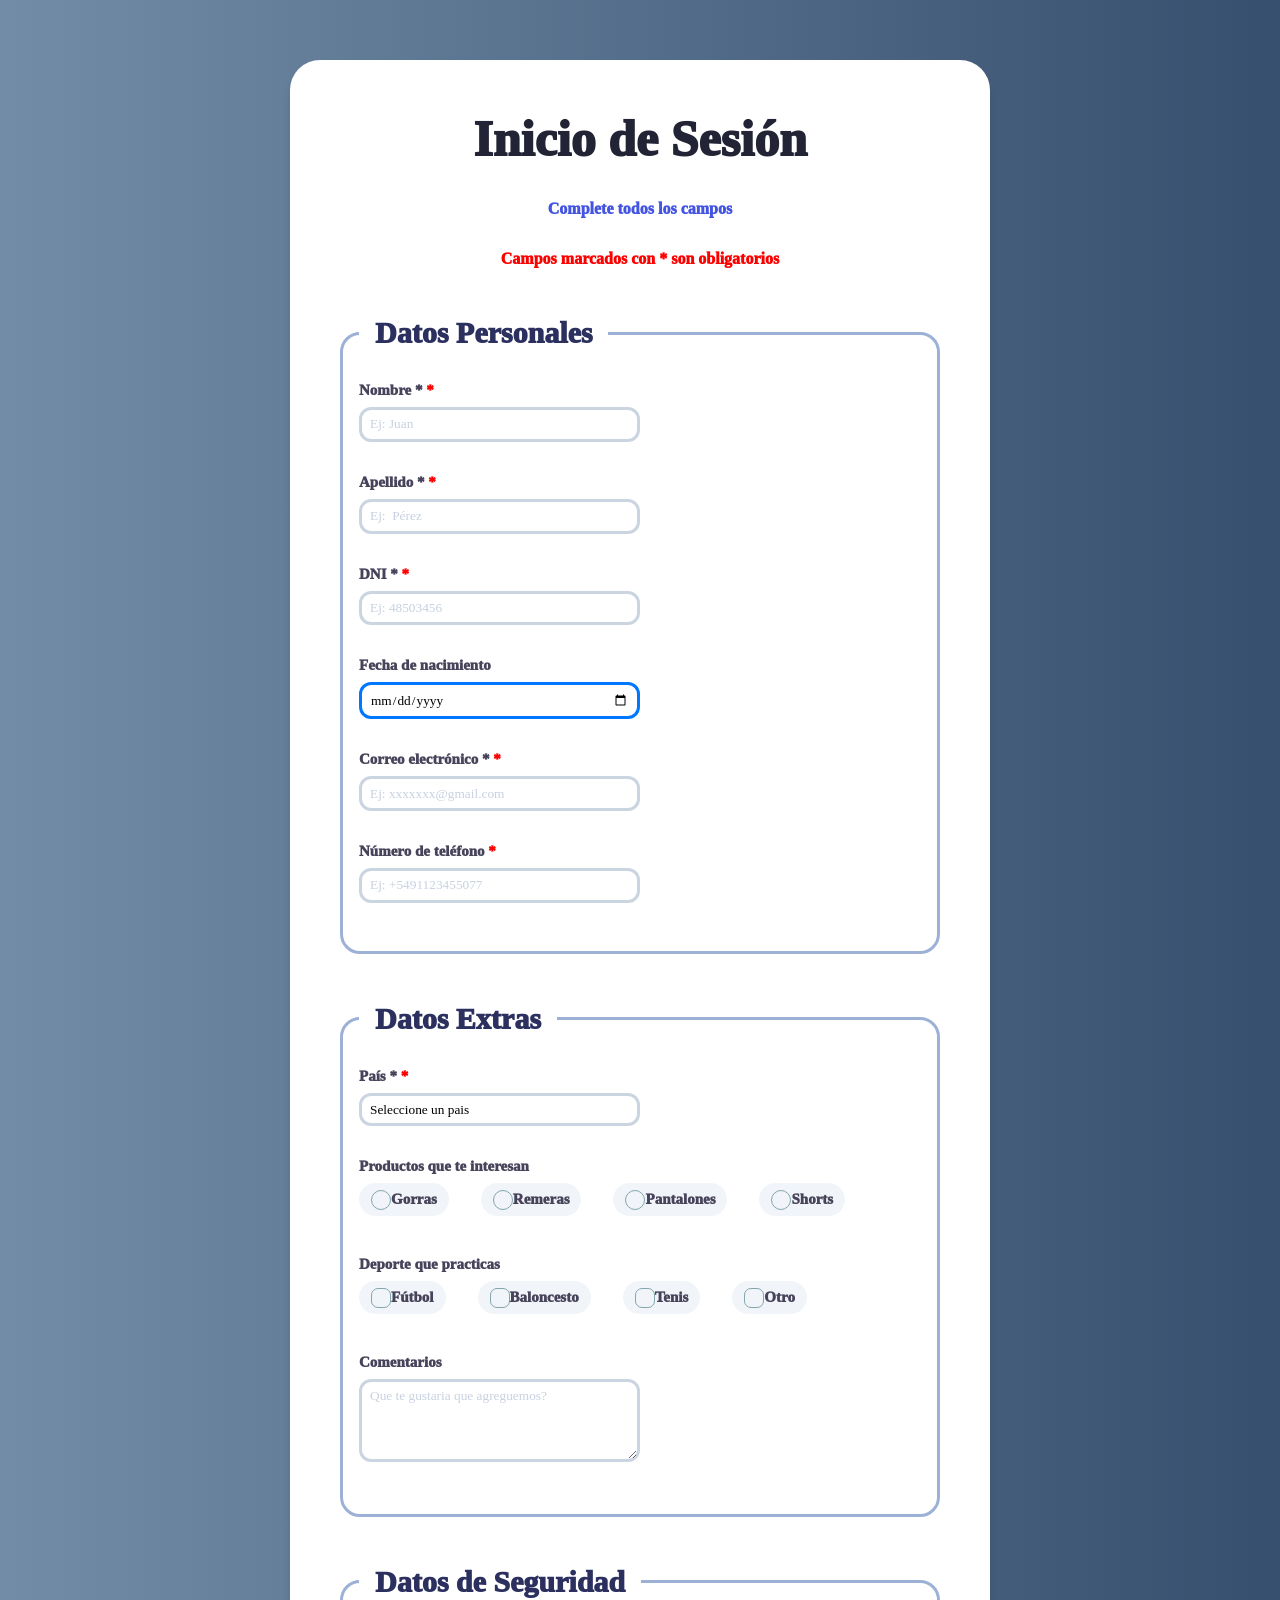
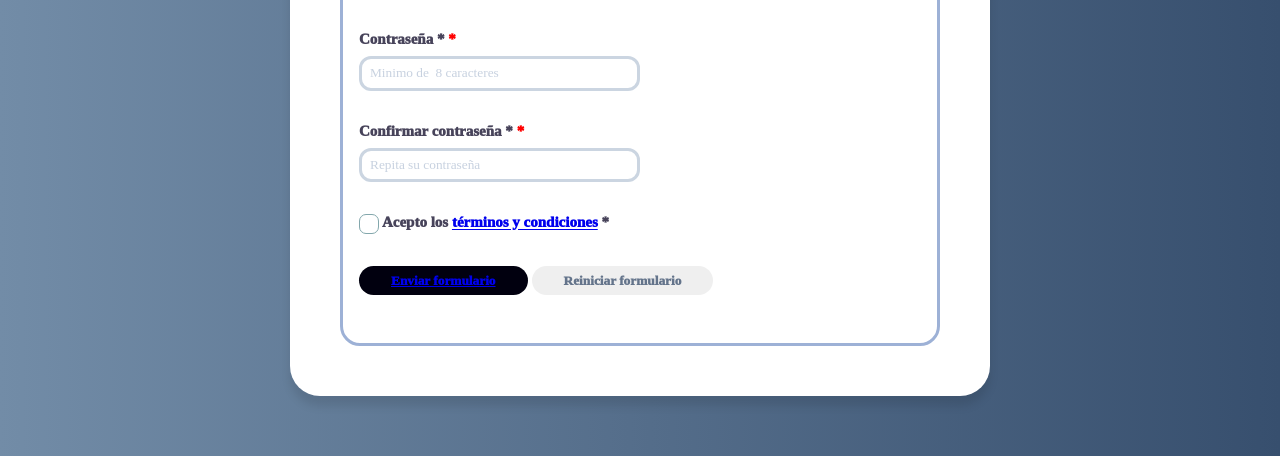
==== index.html @ d771cdbd "TIC" ====
<!DOCTYPE html>
<html lang="es">
<head>
    <meta charset="UTF-8">
    <meta name="viewport" content="width=device-width, initial-scale=1.0">
    <title>Formulario de Registro</title>
   
    <style>

* {
    box-sizing: border-box;  
    margin: 0;
    padding: 0;
}


body {
    font-family: Georgia, 'Times New Roman', Times, serif;
    background: linear-gradient(to right, #728ca7, #374f6e);
    min-height: 100vh;         
    display: flex;             
    justify-content: center;   
    align-items: center;       
    padding: 60px;    
    color: rgb(218, 6, 6);         
    
    
}

body > div {
    background: #ffffff;   
    box-shadow: 0 10px 10px rgba(0, 0, 0, 0.1);  
    border-radius: 30px;                
    padding: 50px;                     
    width: 200%;                         
    max-width: 700px;                    
}

h1 {
    font-size: 50px;       
    font-weight: 1000;     
    color: #222335;        
    margin-bottom: 2rem;   
    text-align: center;    
}

h1 + p {
    font-weight: 1000;  
    text-align: center;
    color: #4454e2;          
    margin-bottom: 2rem;      
}

h1 + p + p {
    font-weight: 1000;  
    text-align: center;
    color: #fd0000;          
    margin-bottom: 2rem;   
}

form {
    display: flex;
    flex-direction: column;   
    gap: 2rem;              
}

fieldset {
    border:  solid #9db1d6;          
    border-radius: 20px;              
    padding: 1rem;                    
}

fieldset:hover {
    border-color: #50588d;   /* preguntar a mia esto */
}

legend {
    font-weight: 1000;   
    font-size: 30px;        
    color: #2b305f;          
    padding: 1rem;       
    display: flex;
    align-items: center;                   
}

fieldset > div {
    margin-bottom: 2rem;    
}

label {
    display: block;          
    font-weight: 1000;       
    font-size: 15px;
    color: #47435a;          /* preguntar a mia*/
    margin-bottom: 0.5rem;   
    cursor: pointer;         
}

input[type="text"],
input[type="email"],
input[type="tel"],
input[type="date"],
input[type="password"],
select,
textarea {
    width: 50%;                       
    padding: 0.4rem 0.5rem;           
    border: solid #cbd5e1;         /* preguntar a mia */
    border-radius: 12px;              
    font-family: Georgia, 'Times New Roman', Times, serif;             
    background: #ffffff;               /* preguntar a mia */
    
}

input[type="text"]:focus,
input[type="email"]:focus,
input[type="tel"]:focus,
input[type="date"]:focus,
input[type="password"]:focus,
select:focus,
textarea:focus {
    border-color: #665eff;                      
    background: rgb(223, 223, 223);                            /* preguntar las dos cosas */
}

input::placeholder,
textarea::placeholder {
    color: #6b85aa60;      /* preguntar esto*/
    font-style: Georgia, 'Times New Roman', Times, serif;  /* preguntar esto */
}

select {
    appearance: none;
    padding-right: 0.5rem;                   
    cursor: pointer;
    font-style: Georgia, 'Times New Roman', Times, serif;
}

input[type="radio"],
input[type="checkbox"] {
    appearance: none;              
    width: 20px;
    height: 20px;
    border: 1px solid #83a7ac;     /* preguntar mia */         
    vertical-align: middle;        
    cursor: pointer;               
}


input[type="radio"] {
    border-radius: 70%;           
}

input[type="checkbox"] {
    border-radius: 7px;
}


input[type="radio"]:checked {
    box-shadow: inset 0 0 0 4px #00ffaa;  /* preguntar a mia */
}

input[type="checkbox"]:checked {
    border-color: #4f46e5; /* preguntar a mia */
    background: #4f46e5;
}

input[type="radio"]:hover,
input[type="checkbox"]:hover {
    border-color: #4f46e5;   /* preguntar a mia */
}


fieldset > div > div {
    display: flex;
    flex-wrap: wrap;              
    gap: 1rem 2rem;           
}


fieldset > div > div label {
    display: inline-flex;         
    align-items: center;          
    cursor: pointer;
    padding: 0.4rem 0.75rem;      
    border-radius: 30px;         
    background: #f1f5f9;          /* preguntar a mia */

}


fieldset > div > div label:has(input:checked) {
    border-color: #4f46e5;         /* preguntar a mia */
    color: #4f46e5;                
}



button {
    font-family: Georgia, 'Times New Roman', Times, serif;      
    font-weight: 1000;            
    padding: 0.4rem 2rem;        
    border: none;
    border-radius: 20px;           
    cursor: pointer;               
    display: inline-flex;
    align-items: center;
    justify-content: center;
}

button[type="submit"] {
    background: #01000f;           
    color: red;                  /* preguntar a mia */
}

button[type="submit"]:hover {
    background: #ff0000;                              /* preguntar a mia */
    transform: translateY(-4px);                      
}

button[type="submit"]:active {
    transform: translateY(0);                          
}


button[type="reset"] {
    color: #64748b;               
}


button[type="reset"]:hover {
    color: #1e293b;                
    transform: translateY(-4px);   
}


button[type="reset"]:active {
    transform: translateY(0);      
}


input:valid:not(:placeholder-shown):not([type="radio"]):not([type="checkbox"]) {
    border-color: #0077ff;         
}


input:invalid:not(:placeholder-shown):not(:focus):not([type="radio"]):not([type="checkbox"]) {
    border-color: #ff0000;         
}



label:has(+ input[required])::after,
label:has(+ select[required])::after {
    content: ' *';     
    color: #ff0000;       
    font-weight: 1000;     
}



@media (max-width: 600px) { 
    body {
        padding: 1rem; 
    }

body > div {
        padding: 1.5rem;           
        border-radius: 16px;       
    }

    h1 {
        font-size: 1.5rem;         
    }

    fieldset {
        padding: 1rem;             
    }

    
    fieldset > div > div {
        flex-direction: column;    
        gap: 0.5rem;
    }

    
    form > div:last-child {
        flex-direction: column;
        align-items: center;
    }

    button {
        max-width: 100% !important; 
        width: 100%;
    }
}


:focus-visible {
    outline: 2px solid #4f46e5;   
    outline-offset: 2px;          
}





    


    </style>
</head>

<body>





<div> 
<h1>Inicio de Sesión </h1>
<p>Complete todos los campos </p>
<p>Campos marcados con * son obligatorios </p>



<form action="#" method="POST" id="registroForm">


<fieldset>
        <legend>Datos Personales</legend>


<div>
    <label for="nombre">Nombre *</label>
    <input type="text" id="nombre" name="nombre" placeholder="Ej: Juan " required>
</div>


<div>
    <label for="Apellido">Apellido *</label>
    <input type="text" id="Apellido" name="Apellido" placeholder="Ej:  Pérez" required>
</div>

<div>
    <label for="DNI">DNI *</label>
    <input type="text" id="DNI" name="DNI" placeholder="Ej: 48503456 " required>
</div>

<div>
    <label for="Fecha de nacimiento">Fecha de nacimiento </label>
    <input type="date" id="Fecha de nacimiento" name="Fecha de nacimiento" placeholder="Ej: 18/5/96 " >
</div>

<div>
    <label for="Correo electrónico">Correo electrónico *</label>
    <input type="email" id="Correo electrónico" name="Correo electrónico" placeholder="Ej: xxxxxxx@gmail.com " required>
</div>

<div>
    <label for="Número de teléfono">Número de teléfono</label>
    <input type="tel" id="Número de teléfono" name="Número de teléfono" placeholder="Ej: +5491123455077 " required>
</div>

</fieldset>

<fieldset>
        <legend>Datos Extras</legend>



        
<div>
                    <label for="pais">País *</label>
                    <select id="pais" name="pais" required>
                        <option value="">Seleccione un pais </option>
                        <option value="AR">Argentina</option>
                        <option value="BR">Brazil</option>
                        <option value="US">Estados Unidos</option>
                        <option value="CO">Colombia</option>
                        <option value="UY">Uruguay</option>
                        <option value="PY">Paraguay</option>
                        <option value="PE">Peru</option>
                        
                    </select>
                </div>

                <div>
                    <label>Productos que te interesan</label>
                    <div>
                        <label>
                            <input type="radio" name="Productos que te interesan" value="Gorras">
                            Gorras
                        </label>
                        <label>
                            <input type="radio" name="Productos que te interesan" value="Remeras">
                            Remeras
                        </label>
                        <label>
                            <input type="radio" name="Productos que te interesan" value="Pantalones">
                            Pantalones
                        </label>
                        <label>
                            <input type="radio" name="Productos que te interesan" value="Shorts">
                            Shorts
                        </label>
                    </div>
                </div>

    
<div>
                    <label>Deporte que practicas</label>
                    <div>
                        <label>
                            <input type="checkbox" name="deportes" value="Fútbol">
                            Fútbol
                        </label>
                        <label>
                            <input type="checkbox" name="deportes" value="Baloncesto">
                            Baloncesto
                        </label>
                        <label>
                            <input type="checkbox" name="deportes" value="Tenis">
                            Tenis
                        </label>
                        <label>
                            <input type="checkbox" name="deportes" value="Otro">
                            Otro
                        </label>
                        
                    </div>
                </div>
<div>
                    <label for="comentarios">Comentarios</label>
                    <textarea id="comentarios" name="comentarios" rows="4" placeholder="Que te gustaria que agreguemos?"></textarea>
                </div>





</fieldset>


            <fieldset>
                <legend>Datos de Seguridad</legend>

                <div>
                    <label for="password">Contraseña *</label>
                    <input type="password" id="password" name="password" placeholder="Minimo de  8 caracteres" minlength="8" required>
                </div>

                <div>
                    <label for="confirmPassword">Confirmar contraseña *</label>
                    <input type="password" id="confirmPassword" name="confirmPassword" placeholder="Repita su contraseña" minlength="8" required>
                </div>

                <div>
                <label>
                    <input type="checkbox" name="terminos" required>
                    Acepto los <a href="#">términos y condiciones</a> *
                </label>
            </div>

            
            <div>
                <button type="submit"><a href="inicio.html">Enviar formulario</a></button>
                <button type="reset">Reiniciar formulario</button>
            </div>
        
        

            </fieldset>

</form>


</body>
</html>
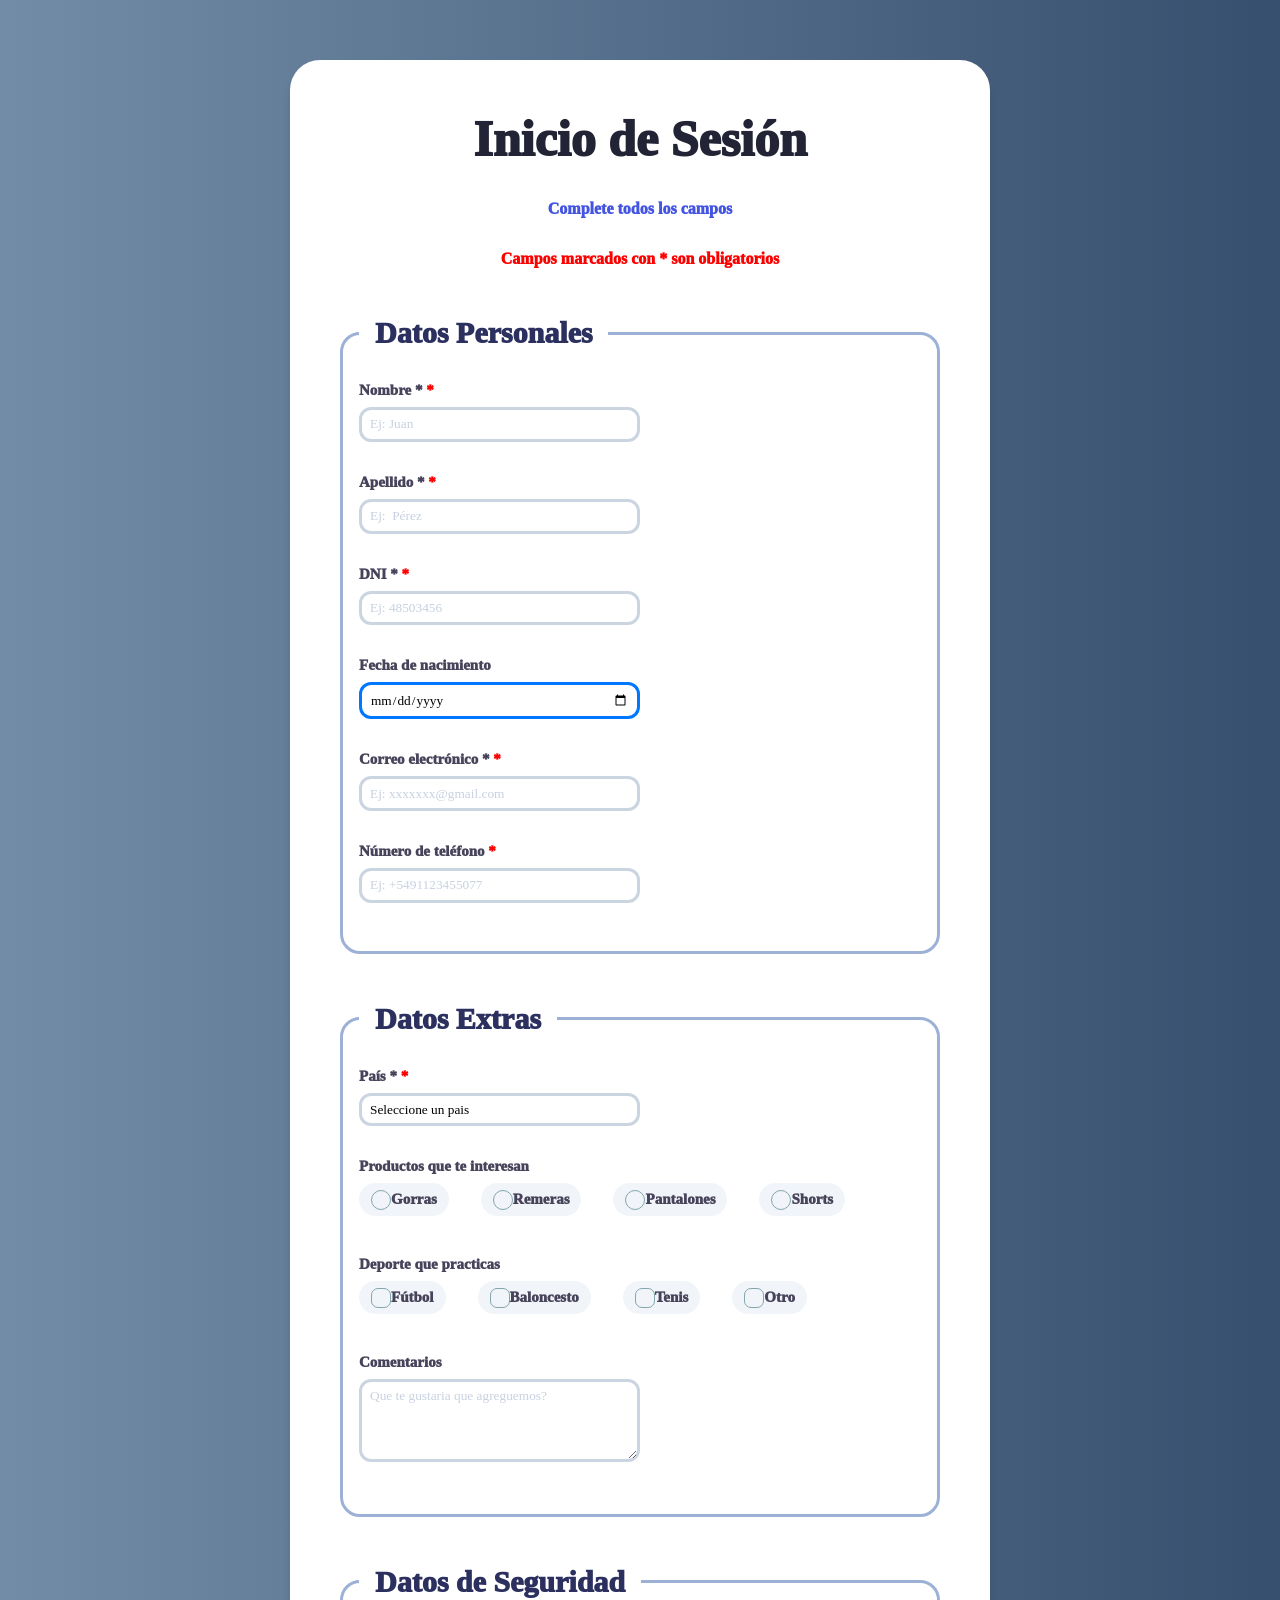
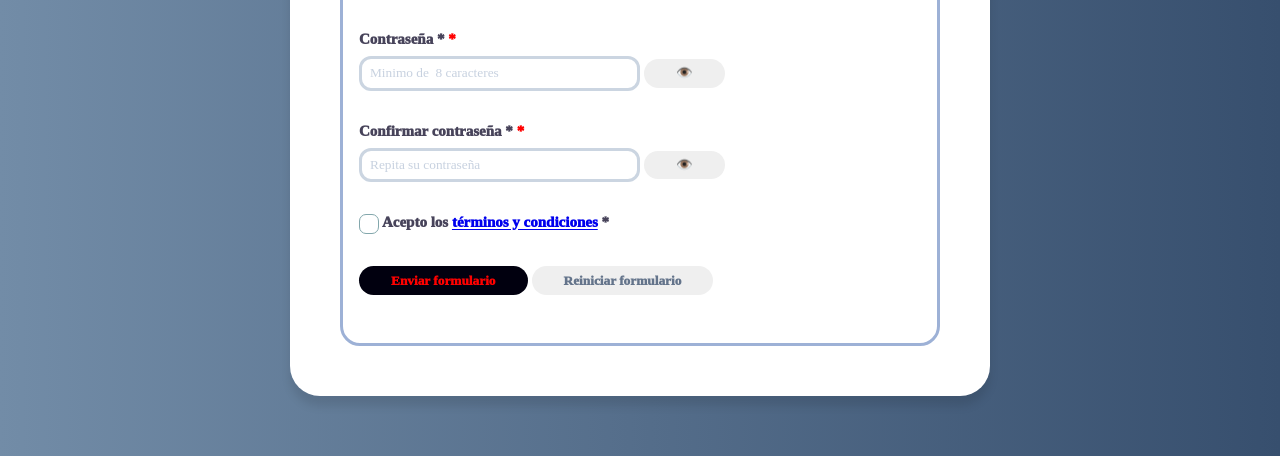
==== commit fea33f54: "Add files via upload" ====
--- a/index.html
+++ b/index.html
@@ -1,479 +1,489 @@
-<!DOCTYPE html>
-<html lang="es">
-<head>
-    <meta charset="UTF-8">
-    <meta name="viewport" content="width=device-width, initial-scale=1.0">
-    <title>Formulario de Registro</title>
-   
-    <style>
-
-* {
-    box-sizing: border-box;  
-    margin: 0;
-    padding: 0;
-}
-
-
-body {
-    font-family: Georgia, 'Times New Roman', Times, serif;
-    background: linear-gradient(to right, #728ca7, #374f6e);
-    min-height: 100vh;         
-    display: flex;             
-    justify-content: center;   
-    align-items: center;       
-    padding: 60px;    
-    color: rgb(218, 6, 6);         
-    
-    
-}
-
-body > div {
-    background: #ffffff;   
-    box-shadow: 0 10px 10px rgba(0, 0, 0, 0.1);  
-    border-radius: 30px;                
-    padding: 50px;                     
-    width: 200%;                         
-    max-width: 700px;                    
-}
-
-h1 {
-    font-size: 50px;       
-    font-weight: 1000;     
-    color: #222335;        
-    margin-bottom: 2rem;   
-    text-align: center;    
-}
-
-h1 + p {
-    font-weight: 1000;  
-    text-align: center;
-    color: #4454e2;          
-    margin-bottom: 2rem;      
-}
-
-h1 + p + p {
-    font-weight: 1000;  
-    text-align: center;
-    color: #fd0000;          
-    margin-bottom: 2rem;   
-}
-
-form {
-    display: flex;
-    flex-direction: column;   
-    gap: 2rem;              
-}
-
-fieldset {
-    border:  solid #9db1d6;          
-    border-radius: 20px;              
-    padding: 1rem;                    
-}
-
-fieldset:hover {
-    border-color: #50588d;   /* preguntar a mia esto */
-}
-
-legend {
-    font-weight: 1000;   
-    font-size: 30px;        
-    color: #2b305f;          
-    padding: 1rem;       
-    display: flex;
-    align-items: center;                   
-}
-
-fieldset > div {
-    margin-bottom: 2rem;    
-}
-
-label {
-    display: block;          
-    font-weight: 1000;       
-    font-size: 15px;
-    color: #47435a;          /* preguntar a mia*/
-    margin-bottom: 0.5rem;   
-    cursor: pointer;         
-}
-
-input[type="text"],
-input[type="email"],
-input[type="tel"],
-input[type="date"],
-input[type="password"],
-select,
-textarea {
-    width: 50%;                       
-    padding: 0.4rem 0.5rem;           
-    border: solid #cbd5e1;         /* preguntar a mia */
-    border-radius: 12px;              
-    font-family: Georgia, 'Times New Roman', Times, serif;             
-    background: #ffffff;               /* preguntar a mia */
-    
-}
-
-input[type="text"]:focus,
-input[type="email"]:focus,
-input[type="tel"]:focus,
-input[type="date"]:focus,
-input[type="password"]:focus,
-select:focus,
-textarea:focus {
-    border-color: #665eff;                      
-    background: rgb(223, 223, 223);                            /* preguntar las dos cosas */
-}
-
-input::placeholder,
-textarea::placeholder {
-    color: #6b85aa60;      /* preguntar esto*/
-    font-style: Georgia, 'Times New Roman', Times, serif;  /* preguntar esto */
-}
-
-select {
-    appearance: none;
-    padding-right: 0.5rem;                   
-    cursor: pointer;
-    font-style: Georgia, 'Times New Roman', Times, serif;
-}
-
-input[type="radio"],
-input[type="checkbox"] {
-    appearance: none;              
-    width: 20px;
-    height: 20px;
-    border: 1px solid #83a7ac;     /* preguntar mia */         
-    vertical-align: middle;        
-    cursor: pointer;               
-}
-
-
-input[type="radio"] {
-    border-radius: 70%;           
-}
-
-input[type="checkbox"] {
-    border-radius: 7px;
-}
-
-
-input[type="radio"]:checked {
-    box-shadow: inset 0 0 0 4px #00ffaa;  /* preguntar a mia */
-}
-
-input[type="checkbox"]:checked {
-    border-color: #4f46e5; /* preguntar a mia */
-    background: #4f46e5;
-}
-
-input[type="radio"]:hover,
-input[type="checkbox"]:hover {
-    border-color: #4f46e5;   /* preguntar a mia */
-}
-
-
-fieldset > div > div {
-    display: flex;
-    flex-wrap: wrap;              
-    gap: 1rem 2rem;           
-}
-
-
-fieldset > div > div label {
-    display: inline-flex;         
-    align-items: center;          
-    cursor: pointer;
-    padding: 0.4rem 0.75rem;      
-    border-radius: 30px;         
-    background: #f1f5f9;          /* preguntar a mia */
-
-}
-
-
-fieldset > div > div label:has(input:checked) {
-    border-color: #4f46e5;         /* preguntar a mia */
-    color: #4f46e5;                
-}
-
-
-
-button {
-    font-family: Georgia, 'Times New Roman', Times, serif;      
-    font-weight: 1000;            
-    padding: 0.4rem 2rem;        
-    border: none;
-    border-radius: 20px;           
-    cursor: pointer;               
-    display: inline-flex;
-    align-items: center;
-    justify-content: center;
-}
-
-button[type="submit"] {
-    background: #01000f;           
-    color: red;                  /* preguntar a mia */
-}
-
-button[type="submit"]:hover {
-    background: #ff0000;                              /* preguntar a mia */
-    transform: translateY(-4px);                      
-}
-
-button[type="submit"]:active {
-    transform: translateY(0);                          
-}
-
-
-button[type="reset"] {
-    color: #64748b;               
-}
-
-
-button[type="reset"]:hover {
-    color: #1e293b;                
-    transform: translateY(-4px);   
-}
-
-
-button[type="reset"]:active {
-    transform: translateY(0);      
-}
-
-
-input:valid:not(:placeholder-shown):not([type="radio"]):not([type="checkbox"]) {
-    border-color: #0077ff;         
-}
-
-
-input:invalid:not(:placeholder-shown):not(:focus):not([type="radio"]):not([type="checkbox"]) {
-    border-color: #ff0000;         
-}
-
-
-
-label:has(+ input[required])::after,
-label:has(+ select[required])::after {
-    content: ' *';     
-    color: #ff0000;       
-    font-weight: 1000;     
-}
-
-
-
-@media (max-width: 600px) { 
-    body {
-        padding: 1rem; 
-    }
-
-body > div {
-        padding: 1.5rem;           
-        border-radius: 16px;       
-    }
-
-    h1 {
-        font-size: 1.5rem;         
-    }
-
-    fieldset {
-        padding: 1rem;             
-    }
-
-    
-    fieldset > div > div {
-        flex-direction: column;    
-        gap: 0.5rem;
-    }
-
-    
-    form > div:last-child {
-        flex-direction: column;
-        align-items: center;
-    }
-
-    button {
-        max-width: 100% !important; 
-        width: 100%;
-    }
-}
-
-
-:focus-visible {
-    outline: 2px solid #4f46e5;   
-    outline-offset: 2px;          
-}
-
-
-
-
-
-    
-
-
-    </style>
-</head>
-
-<body>
-
-
-
-
-
-<div> 
-<h1>Inicio de Sesión </h1>
-<p>Complete todos los campos </p>
-<p>Campos marcados con * son obligatorios </p>
-
-
-
-<form action="#" method="POST" id="registroForm">
-
-
-<fieldset>
-        <legend>Datos Personales</legend>
-
-
-<div>
-    <label for="nombre">Nombre *</label>
-    <input type="text" id="nombre" name="nombre" placeholder="Ej: Juan " required>
-</div>
-
-
-<div>
-    <label for="Apellido">Apellido *</label>
-    <input type="text" id="Apellido" name="Apellido" placeholder="Ej:  Pérez" required>
-</div>
-
-<div>
-    <label for="DNI">DNI *</label>
-    <input type="text" id="DNI" name="DNI" placeholder="Ej: 48503456 " required>
-</div>
-
-<div>
-    <label for="Fecha de nacimiento">Fecha de nacimiento </label>
-    <input type="date" id="Fecha de nacimiento" name="Fecha de nacimiento" placeholder="Ej: 18/5/96 " >
-</div>
-
-<div>
-    <label for="Correo electrónico">Correo electrónico *</label>
-    <input type="email" id="Correo electrónico" name="Correo electrónico" placeholder="Ej: xxxxxxx@gmail.com " required>
-</div>
-
-<div>
-    <label for="Número de teléfono">Número de teléfono</label>
-    <input type="tel" id="Número de teléfono" name="Número de teléfono" placeholder="Ej: +5491123455077 " required>
-</div>
-
-</fieldset>
-
-<fieldset>
-        <legend>Datos Extras</legend>
-
-
-
-        
-<div>
-                    <label for="pais">País *</label>
-                    <select id="pais" name="pais" required>
-                        <option value="">Seleccione un pais </option>
-                        <option value="AR">Argentina</option>
-                        <option value="BR">Brazil</option>
-                        <option value="US">Estados Unidos</option>
-                        <option value="CO">Colombia</option>
-                        <option value="UY">Uruguay</option>
-                        <option value="PY">Paraguay</option>
-                        <option value="PE">Peru</option>
-                        
-                    </select>
-                </div>
-
-                <div>
-                    <label>Productos que te interesan</label>
-                    <div>
-                        <label>
-                            <input type="radio" name="Productos que te interesan" value="Gorras">
-                            Gorras
-                        </label>
-                        <label>
-                            <input type="radio" name="Productos que te interesan" value="Remeras">
-                            Remeras
-                        </label>
-                        <label>
-                            <input type="radio" name="Productos que te interesan" value="Pantalones">
-                            Pantalones
-                        </label>
-                        <label>
-                            <input type="radio" name="Productos que te interesan" value="Shorts">
-                            Shorts
-                        </label>
-                    </div>
-                </div>
-
-    
-<div>
-                    <label>Deporte que practicas</label>
-                    <div>
-                        <label>
-                            <input type="checkbox" name="deportes" value="Fútbol">
-                            Fútbol
-                        </label>
-                        <label>
-                            <input type="checkbox" name="deportes" value="Baloncesto">
-                            Baloncesto
-                        </label>
-                        <label>
-                            <input type="checkbox" name="deportes" value="Tenis">
-                            Tenis
-                        </label>
-                        <label>
-                            <input type="checkbox" name="deportes" value="Otro">
-                            Otro
-                        </label>
-                        
-                    </div>
-                </div>
-<div>
-                    <label for="comentarios">Comentarios</label>
-                    <textarea id="comentarios" name="comentarios" rows="4" placeholder="Que te gustaria que agreguemos?"></textarea>
-                </div>
-
-
-
-
-
-</fieldset>
-
-
-            <fieldset>
-                <legend>Datos de Seguridad</legend>
-
-                <div>
-                    <label for="password">Contraseña *</label>
-                    <input type="password" id="password" name="password" placeholder="Minimo de  8 caracteres" minlength="8" required>
-                </div>
-
-                <div>
-                    <label for="confirmPassword">Confirmar contraseña *</label>
-                    <input type="password" id="confirmPassword" name="confirmPassword" placeholder="Repita su contraseña" minlength="8" required>
-                </div>
-
-                <div>
-                <label>
-                    <input type="checkbox" name="terminos" required>
-                    Acepto los <a href="#">términos y condiciones</a> *
-                </label>
-            </div>
-
-            
-            <div>
-                <button type="submit"><a href="inicio.html">Enviar formulario</a></button>
-                <button type="reset">Reiniciar formulario</button>
-            </div>
-        
-        
-
-            </fieldset>
-
-</form>
-
-
-</body>
+<!DOCTYPE html>
+<html lang="es">
+<head>
+    <meta charset="UTF-8">
+    <meta name="viewport" content="width=device-width, initial-scale=1.0">
+    <title>Formulario de Registro</title>
+   
+    <style>
+
+* {
+    box-sizing: border-box;  
+    margin: 0;
+    padding: 0;
+}
+
+
+body {
+    font-family: Georgia, 'Times New Roman', Times, serif;
+    background: linear-gradient(to right, #728ca7, #374f6e);
+    min-height: 100vh;         
+    display: flex;             
+    justify-content: center;   
+    align-items: center;       
+    padding: 60px;    
+    color: rgb(218, 6, 6);         
+    
+    
+}
+
+body > div {
+    background: #ffffff;   
+    box-shadow: 0 10px 10px rgba(0, 0, 0, 0.1);  
+    border-radius: 30px;                
+    padding: 50px;                     
+    width: 200%;                         
+    max-width: 700px;                    
+}
+
+h1 {
+    font-size: 50px;       
+    font-weight: 1000;     
+    color: #222335;        
+    margin-bottom: 2rem;   
+    text-align: center;    
+}
+
+h1 + p {
+    font-weight: 1000;  
+    text-align: center;
+    color: #4454e2;          
+    margin-bottom: 2rem;      
+}
+
+h1 + p + p {
+    font-weight: 1000;  
+    text-align: center;
+    color: #fd0000;          
+    margin-bottom: 2rem;   
+}
+
+form {
+    display: flex;
+    flex-direction: column;   
+    gap: 2rem;              
+}
+
+fieldset {
+    border:  solid #9db1d6;          
+    border-radius: 20px;              
+    padding: 1rem;                    
+}
+
+fieldset:hover {
+    border-color: #50588d;   
+}
+
+legend {
+    font-weight: 1000;   
+    font-size: 30px;        
+    color: #2b305f;          
+    padding: 1rem;       
+    display: flex;
+    align-items: center;                   
+}
+
+fieldset > div {
+    margin-bottom: 2rem;    
+}
+
+label {
+    display: block;          
+    font-weight: 1000;       
+    font-size: 15px;
+    color: #47435a;          
+    margin-bottom: 0.5rem;   
+    cursor: pointer;         
+}
+
+input[type="text"],
+input[type="email"],
+input[type="tel"],
+input[type="date"],
+input[type="password"],
+select,
+textarea {
+    width: 50%;                       
+    padding: 0.4rem 0.5rem;           
+    border: solid #cbd5e1;         
+    border-radius: 12px;              
+    font-family: Georgia, 'Times New Roman', Times, serif;             
+    background: #ffffff;               
+    
+}
+
+input[type="text"]:focus,
+input[type="email"]:focus,
+input[type="tel"]:focus,
+input[type="date"]:focus,
+input[type="password"]:focus,
+select:focus,
+textarea:focus {
+    border-color: #665eff;                      
+    background: rgb(223, 223, 223);                            
+}
+
+input::placeholder,
+textarea::placeholder {
+    color: #6b85aa60;      
+    font-style: Georgia, 'Times New Roman', Times, serif;  
+}
+
+select {
+    appearance: none;
+    padding-right: 0.5rem;                   
+    cursor: pointer;
+    font-style: Georgia, 'Times New Roman', Times, serif;
+}
+
+input[type="radio"],
+input[type="checkbox"] {
+    appearance: none;              
+    width: 20px;
+    height: 20px;
+    border: 1px solid #83a7ac;              
+    vertical-align: middle;        
+    cursor: pointer;               
+}
+
+
+input[type="radio"] {
+    border-radius: 70%;           
+}
+
+input[type="checkbox"] {
+    border-radius: 7px;
+}
+
+
+input[type="radio"]:checked {
+    box-shadow: inset 0 0 0 4px #00ffaa;  
+}
+
+input[type="checkbox"]:checked {
+    border-color: #4f46e5; 
+    background: #4f46e5;
+}
+
+input[type="radio"]:hover,
+input[type="checkbox"]:hover {
+    border-color: #4f46e5;   
+}
+
+
+fieldset > div > div {
+    display: flex;
+    flex-wrap: wrap;              
+    gap: 1rem 2rem;           
+}
+
+
+fieldset > div > div label {
+    display: inline-flex;         
+    align-items: center;          
+    cursor: pointer;
+    padding: 0.4rem 0.75rem;      
+    border-radius: 30px;         
+    background: #f1f5f9;          
+
+}
+
+
+fieldset > div > div label:has(input:checked) {
+    border-color: #4f46e5;         
+    color: #4f46e5;                
+}
+
+
+
+button {
+    font-family: Georgia, 'Times New Roman', Times, serif;      
+    font-weight: 1000;            
+    padding: 0.4rem 2rem;        
+    border: none;
+    border-radius: 20px;           
+    cursor: pointer;               
+    display: inline-flex;
+    align-items: center;
+    justify-content: center;
+}
+
+button[type="submit"] {
+    background: #01000f;           
+    color: red;                  
+}
+
+button[type="submit"]:hover {
+    background: #ff0000;                              
+    transform: translateY(-4px);                      
+}
+
+button[type="submit"]:active {
+    transform: translateY(0);                          
+}
+
+
+button[type="reset"] {
+    color: #64748b;               
+}
+
+
+button[type="reset"]:hover {
+    color: #1e293b;                
+    transform: translateY(-4px);   
+}
+
+
+button[type="reset"]:active {
+    transform: translateY(0);      
+}
+
+
+input:valid:not(:placeholder-shown):not([type="radio"]):not([type="checkbox"]) {
+    border-color: #0077ff;         
+}
+
+
+input:invalid:not(:placeholder-shown):not(:focus):not([type="radio"]):not([type="checkbox"]) {
+    border-color: #ff0000;         
+}
+
+
+
+label:has(+ input[required])::after,
+label:has(+ select[required])::after {
+    content: ' *';     
+    color: #ff0000;       
+    font-weight: 1000;     
+}
+
+
+
+@media (max-width: 600px) { 
+    body {
+        padding: 1rem; 
+    }
+
+body > div {
+        padding: 1.5rem;           
+        border-radius: 16px;       
+    }
+
+    h1 {
+        font-size: 1.5rem;         
+    }
+
+    fieldset {
+        padding: 1rem;             
+    }
+
+    
+    fieldset > div > div {
+        flex-direction: column;    
+        gap: 0.5rem;
+    }
+
+    
+    form > div:last-child {
+        flex-direction: column;
+        align-items: center;
+    }
+
+    button {
+        max-width: 100% !important; 
+        width: 100%;
+    }
+}
+
+
+:focus-visible {
+    outline: 2px solid #4f46e5;   
+    outline-offset: 2px;          
+}
+
+
+
+
+    
+
+
+    </style>
+
+</head>
+
+<body>
+
+
+
+
+
+<div> 
+<h1>Inicio de Sesión </h1>
+<p>Complete todos los campos </p>
+<p>Campos marcados con * son obligatorios </p>
+
+
+
+<form action="#" method="POST" id="registroForm">
+
+
+<fieldset>
+        <legend>Datos Personales</legend>
+
+
+<div>
+    <label for="nombre">Nombre *</label>
+    <input type="text" id="nombre" name="nombre" placeholder="Ej: Juan " required>
+</div>
+
+
+<div>
+    <label for="Apellido">Apellido *</label>
+    <input type="text" id="Apellido" name="Apellido" placeholder="Ej:  Pérez" required>
+</div>
+
+<div>
+    <label for="DNI">DNI *</label>
+    <input type="text" id="DNI" name="DNI" placeholder="Ej: 48503456 " required>
+    <span class="error" id="err-DNI"></span>
+</div>
+
+<div>
+    <label for="Fecha de nacimiento">Fecha de nacimiento </label>
+    <input type="date" id="Fecha de nacimiento" name="Fecha de nacimiento" placeholder="Ej: 18/5/96 " >
+    <span class="error" id="err-fechanacimiento"></span>
+</div>
+
+<div>
+    <label for="Correo electrónico">Correo electrónico *</label>
+    <input type="email" id="Correo electrónico" name="Correo electrónico" placeholder="Ej: xxxxxxx@gmail.com " required>
+    <span class="error" id="err-correo"></span>
+</div>
+
+<div>
+    <label for="Número de teléfono">Número de teléfono</label>
+    <input type="tel" id="Número de teléfono" name="Número de teléfono" placeholder="Ej: +5491123455077 " required>
+    <span class="error" id="err-telefono"></span>
+</div>
+
+</fieldset>
+
+<fieldset>
+        <legend>Datos Extras</legend>
+
+
+
+        
+<div>
+                    <label for="pais">País *</label>
+                    <select id="pais" name="pais" required>
+                        <option value="">Seleccione un pais </option>
+                        <option value="AR">Argentina</option>
+                        <option value="BR">Brazil</option>
+                        <option value="US">Estados Unidos</option>
+                        <option value="CO">Colombia</option>
+                        <option value="UY">Uruguay</option>
+                        <option value="PY">Paraguay</option>
+                        <option value="PE">Peru</option>
+                        
+                    </select>
+                </div>
+
+                <div>
+                    <label>Productos que te interesan</label>
+                    <div>
+                        <label>
+                            <input type="radio" name="Productos que te interesan" value="Gorras">
+                            Gorras
+                        </label>
+                        <label>
+                            <input type="radio" name="Productos que te interesan" value="Remeras">
+                            Remeras
+                        </label>
+                        <label>
+                            <input type="radio" name="Productos que te interesan" value="Pantalones">
+                            Pantalones
+                        </label>
+                        <label>
+                            <input type="radio" name="Productos que te interesan" value="Shorts">
+                            Shorts
+                        </label>
+                    </div>
+                </div>
+
+    
+<div>
+                    <label>Deporte que practicas</label>
+                    <div>
+                        <label>
+                            <input type="checkbox" name="deportes" value="Fútbol">
+                            Fútbol
+                        </label>
+                        <label>
+                            <input type="checkbox" name="deportes" value="Baloncesto">
+                            Baloncesto
+                        </label>
+                        <label>
+                            <input type="checkbox" name="deportes" value="Tenis">
+                            Tenis
+                        </label>
+                        <label>
+                            <input type="checkbox" name="deportes" value="Otro">
+                            Otro
+                        </label>
+                        
+                    </div>
+                </div>
+<div>
+                    <label for="comentarios">Comentarios</label>
+                    <textarea id="comentarios" name="comentarios" rows="4" placeholder="Que te gustaria que agreguemos?"></textarea>
+                </div>
+
+
+
+
+
+</fieldset>
+
+
+            <fieldset>
+                <legend>Datos de Seguridad</legend>
+
+                <div>
+                    <label for="password" >Contraseña *</label>
+                    <input type="password"  id="password" name="password" placeholder="Minimo de  8 caracteres" minlength="8" required>
+                    <button type="button" class="toggle-pass" data-target="password">👁️</button>
+                    
+                    <span class="error" id="err-password"></span>
+                </div>
+
+                <div>
+                    <label for="confirmPassword">Confirmar contraseña *</label>
+                    <input type="password"  id="confirmPassword" name="confirmPassword" placeholder="Repita su contraseña" minlength="8" required>
+                    <button type="button" class="toggle-pass" data-target="confirmPassword">👁️</button>
+                    <span class="error" id="err-confirmPassword"></span>
+                </div>
+
+                <div>
+                <label>
+                    <input type="checkbox" name="terminos" required>
+                    Acepto los <a href="#">términos y condiciones</a> *
+                </label>
+            </div>
+
+            
+            <div>
+            <button type="submit" id="btn-enviar">Enviar formulario</button>
+                <button type="reset">Reiniciar formulario</button>
+            </div>
+        
+        
+
+            </fieldset>
+
+</form>
+
+    <script src="script.js"></script>
+
+</body>
 </html>
